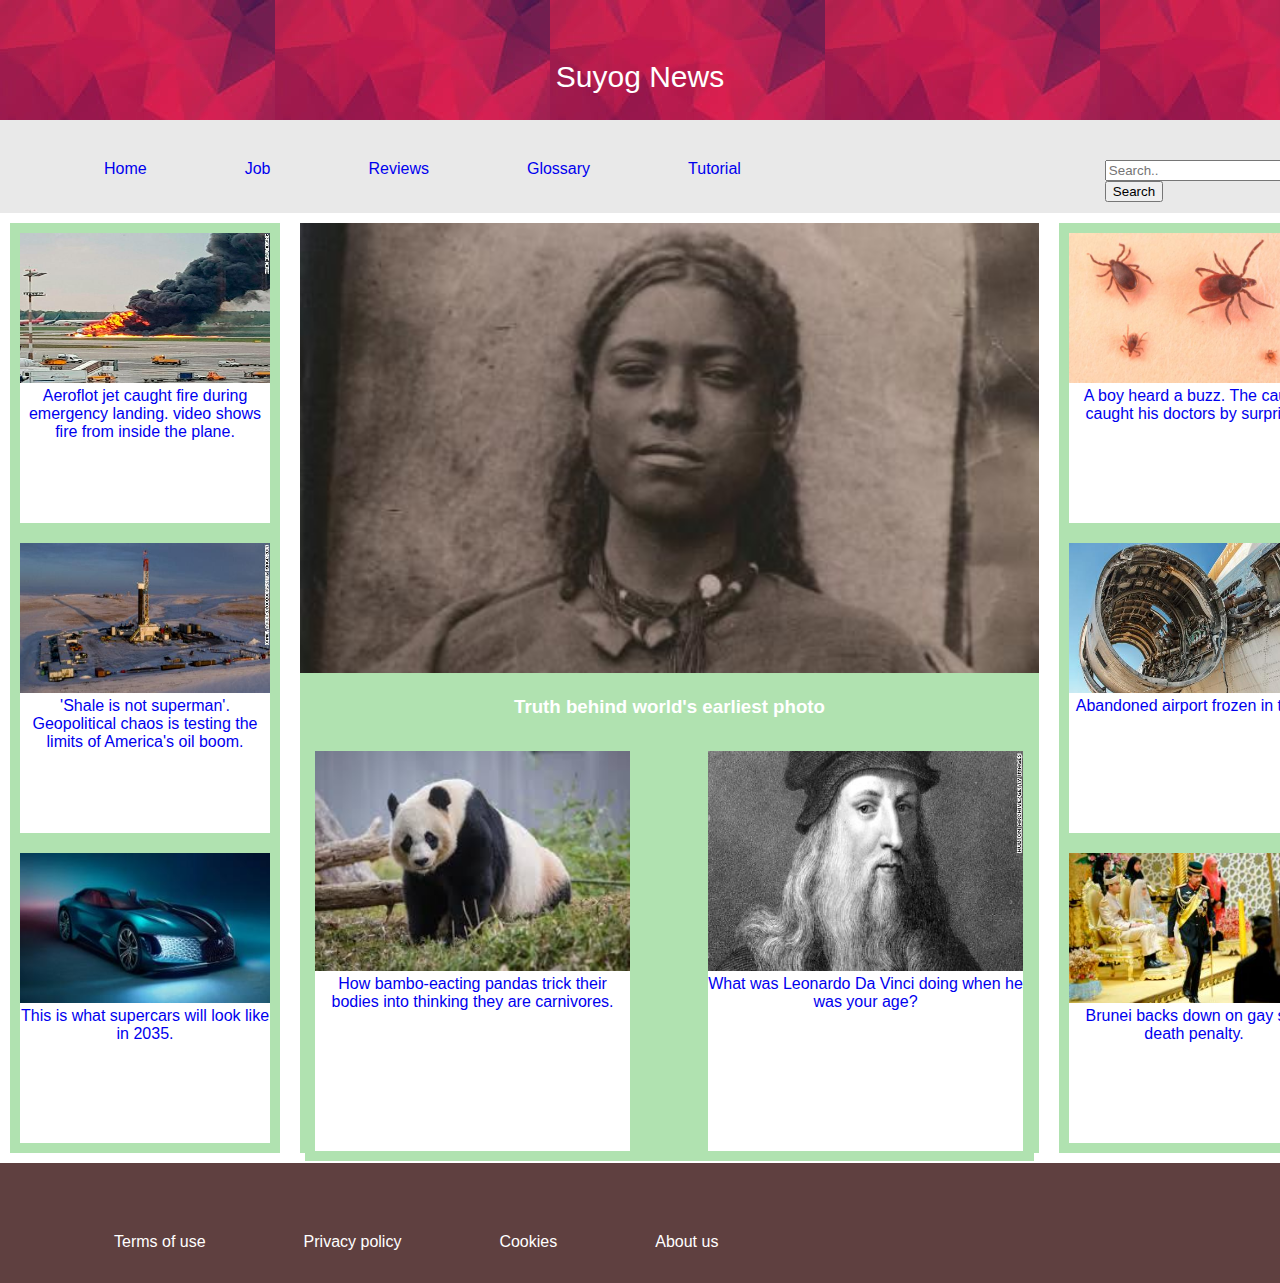
==== index.html @ c8f49dac "changed to index.html" ====
<!DOCTYPE html>
<html lang="en">
<head>
	<title>Home</title>
	<!-- links to css files -->
	<link rel="stylesheet" type="text/css" href="homestyle.css">
	<link rel="stylesheet" type="text/css" href="responsive.css">
	<meta name="viewport" content="width=device-width, initial-scale=1.0">
</head>
<body>
	<header>
		<p>Suyog News</p>
	</header>
	<!-- navigation bar -->
	<nav>
		<ul>
		<li><a href="home.html" class="button">Home</a></li>
		<li><a href="Jobs.html" class="button">Job</a></li>
		<li><a href="review.html" class="button">Reviews</a></li>
		<li><a href="glossary.html" class="button">Glossary</a></li>
		<li><a href="tutorial.html" class="button">Tutorial</a></li>
		</ul>
		<!-- search bar -->
		<div class="search-bar">
			<input type="text" placeholder="Search..">
			<button type="submit">Search</button>
		</div>
	</nav>
	<section>
		<!-- news in the  left side -->
		<div class="left">
			<div>
				<a href="https://www.bbc.com/news/world-europe-48171392">
					<img src="plane_crash.jpg" alt="plane" height="150" width="250">
					Aeroflot jet caught fire during emergency landing. video shows fire from inside the plane.
				</a>
			</div>
			<div>
				<a href="https://edition.cnn.com/2019/05/03/business/oil-boom-venezuela-iran/index.html">
					<img src="oilrig.jpg" alt="oil" height="150" width="250">
					'Shale is not superman'. Geopolitical chaos is testing the limits of America's oil boom.
				</a>
			</div>
			<div>
				<a href="https://edition.cnn.com/videos/sports/2019/04/11/ds-techeetah-rome-eprix-supercharged-vision-spt-intl.cnn">
					<img src="car.jpg" alt="car" height="150" width="250">
					This is what supercars will look like in 2035.
				</a>
			</div>
		</div>
		<!-- news in the center upper -->
		<div class="center">
			<div class="upper">
				<a href="">
				<img src="main_image.jpg" alt="main image" height="450" width="739">
				<h3>Truth behind world's earliest photo</h3>
				</a>
			</div>
			<!-- news in the center lower -->
			<div class="lower">
				<div style="margin-right: 68px;">
					<a href="https://edition.cnn.com/style/article/louvre-album-of-the-world/index.html">
						<img src="panda.jpg" alt="panda" height="220" width="315">
						How bambo-eacting pandas trick their bodies into thinking they are carnivores.
					</a>
				</div>
				<div>
					<a href="https://edition.cnn.com/interactive/style/leonardo500/">
						<img src="da_vinci.jpg" alt="da vinci" height="220" width="315">
						What was Leonardo Da Vinci doing when he was your age?
					</a>
				</div>
			</div>
		</div>
		<!-- news in the  right side -->
			<div class="right">
				<div>
					<a href="https://edition.cnn.com/2019/05/01/health/tick-ear-study/index.html">
						<img src="bug.jpg" alt="bug" height="150" width="250">
						A boy heard a buzz. The cause caught his doctors by surprise.
					</a>
				</div>
				<div>
					<a href="https://edition.cnn.com/travel/article/nicosia-airport-abandoned-cyprus/index.html">
						<img src="plane_parts.jpg" alt="plane parts" height="150" width="250">
						Abandoned airport frozen in time.
					</a>
				</div>
				<div>
					<a href="https://edition.cnn.com/2019/05/05/asia/brunei-lgbt-death-penalty-intl/index.html">
						<img src="brunei.jpg" alt="brunei" height="150" width="250">
						Brunei backs down on gay sex death penalty.
					</a>
				</div>
			</div>
		
	</section>
	<footer><ul><!-- links in the footer -->
			<li><a href="" class="button">Terms of use</a></li>
			<li><a href="" class="button">Privacy policy</a></li>
			<li><a href="" class="button">Cookies</a></li>
			<li><a href="" class="button">About us</a></li>
			</ul>
	</footer>


</body>
</html>
---- homestyle.css ----
body
{
	margin: 0px;
	padding: 0px;
	font-family: Arial;
}
nav
{
	display:flex;
	background-color: #e9e9e9;

}
/* ul of header and footer*/
ul
{
	display: flex;
}
li
{

	list-style-type: none;
	margin-left: 30px;
	padding-top: 5px;
}
header
{
	background-image:url(header.jpg);
	height: 100px;
	text-align: center;
	padding: 10px;
	background-size: auto;
}
header p 
{
	margin-top: 50px;
	color: white;
	font-size: 30px;
}
.button
{
  border: none;
  padding: 15px 32px;
  text-align: center;
  text-decoration: none;
  display: inline-block;
  font-size: 16px;
  margin: 4px 2px;
  cursor: pointer;
}
section
{
	
	height: 950px;
	display: flex;
	flex-direction: row;
	justify-content: space-between;
	
}
section a
{
	text-decoration: none;
}

footer
{
	height: 100px;
	text-align: center;
	padding: 10px;	
	display: flex;
	background-color: #5f4040;
}
footer li
{
	margin-top: 20px;
}
footer a
{
	color: white;
	cursor: pointer;
}
.left
{
	display:flex;
	flex-direction: column;
	background-color: #b0e2b0;
	margin: 10px;	
	flex-grow: 0;
}
section .left div 
{
	border-style:hidden;
	height:300px;
	width:250px;
	margin: 10px;
	background-color: white;
	cursor: pointer;
	transition: box-shadow;

}
.center
{
	display:flex;
	flex-direction: column;
	background-color: #b0e2b0;
	margin: 10px;
	flex-grow: 2;
}
section .center .upper
{
	border-style:hidden;
	height:auto;
	width:auto;
	cursor: pointer;
	transition: box-shadow;
}
section h3
{
	right: 25%;
	color: white;
}
section .center .lower
{
	display:flex;
	background-color: #b0e2b0;
	margin: 5px;
	flex-wrap: wrap;
}
section .center .lower div
{
	border-style:hidden;
	height:400px;
	width:315px;
	margin: 10px;
	background-color: white;
	cursor: pointer;
	transition: box-shadow;
}
section .right
{
	display:flex;
	flex-direction: column;
	background-color: #b0e2b0;
	margin: 10px;
	width: 280px;
	flex-grow: 0;
}
section .right div
{
	border-style:hidden;
	height:300px;
	width:250px;
	margin: 10px;
	background-color: white;
	cursor: pointer;
	transition: box-shadow;
}
nav a:hover
{
  background-color: #ddd;
}
.search-bar
{
      margin-left: 330px;
      margin-top: 40px;

}
section
{
	text-align: center;
}
section a:hover
{
	text-decoration: underline;
}
footer a:hover
{
	text-decoration: underline;
}
section .left div:hover
{
	box-shadow: 1px 1px 30px -10px;
}
section .right div:hover
{
	box-shadow: 1px 1px 30px -10px;
}
section .center .lower div:hover
{
	box-shadow: 1px 1px 30px -10px;
}
section .center .upper:hover
{
	box-shadow: 1px 1px 30px -10px;
}
/*responsive mobile style*/
@media screen and (max-width: 600px)
{
	section .left
	{
		width: auto;
		order: 2;
	}
	section .center
	{
		width: auto;
		order: 1;
	}

	section .right
	{
		width: auto;
		order: 3;
	}
	section .left div
	{
		width: 410px;
		height: auto;
	}
	section .center .upper
	{
		width: auto;
		height: auto;
	}
	section .center .upper img
	{
		height: 298px;
	}
	section .center .lower div
	{
		width: auto;
		height: auto;
	}
	section .right div
	{
		width: 410px;
		height: auto;
	}
	img
	{
		width:409px;
		height: 200px;
	}
	section h3
	{
		top: 115%;
		right: 6%;
	}
}
/*responsive tablet style*/ 
@media screen and (min-width: 601px) and (max-width: 900px)
{
	section .left
	{
		width: auto;
		order: 2;
	}
	section .center
	{
		width: auto;
		order: 1;
	}

	section .right
	{
		width: auto;
		order: 3;
	}
	section .left div
	{
		width: auto;
		height: auto;
	}
	section .center .upper
	{
		width: auto;
		height: 500px;
	}
	section .center .upper img
	{
		height: 499px;
		width: 650px;
	}
	section .center .lower div
	{
		width: auto;
		height: auto;
	}
	section .right div
	{
		width: auto;
		height: auto;
	}
	img
	{
		width:630px;
		height: 300px;
	}
	section h3
	{
		top: 140%;
		right: 6%;
	}
}
---- responsive.css ----
/*mobile style*/
@media screen and (max-width: 600px)
{
	header
	{
		height: 100px;
		width: auto;
	}
	nav
	{
		flex-direction: column;
		height: 380px;
	}
	li
	{
		align-self: center;
	}
	.search-bar
	{
		margin-top: 10px;
		margin-left: 150px;
	}
	footer
	{
		flex-direction: column;
		width: auto;
		height: auto;
	}
	section
	{
		flex-direction: column;
		height: auto;
	}
	ul
	{
		display: flex;
		flex-direction: column;
	}
}
/*tablet style*/
@media screen and (min-width: 601px) and (max-width: 900px)
{
	header
	{
		height: 100px;
		width: auto;
	}
	nav
	{
		flex-direction: column;
		height: 380px;
	}
	li
	{
		align-self: center;
	}
	.search-bar
	{
		margin-top: 10px;
		margin-left: 250px;
	}
	footer
	{
		flex-direction: column;
		width: auto;
		height: auto;
	}
	section
	{
		flex-direction: column;
		height: auto;
	}
	ul
	{
		display: flex;
		flex-direction: column;
	}
}
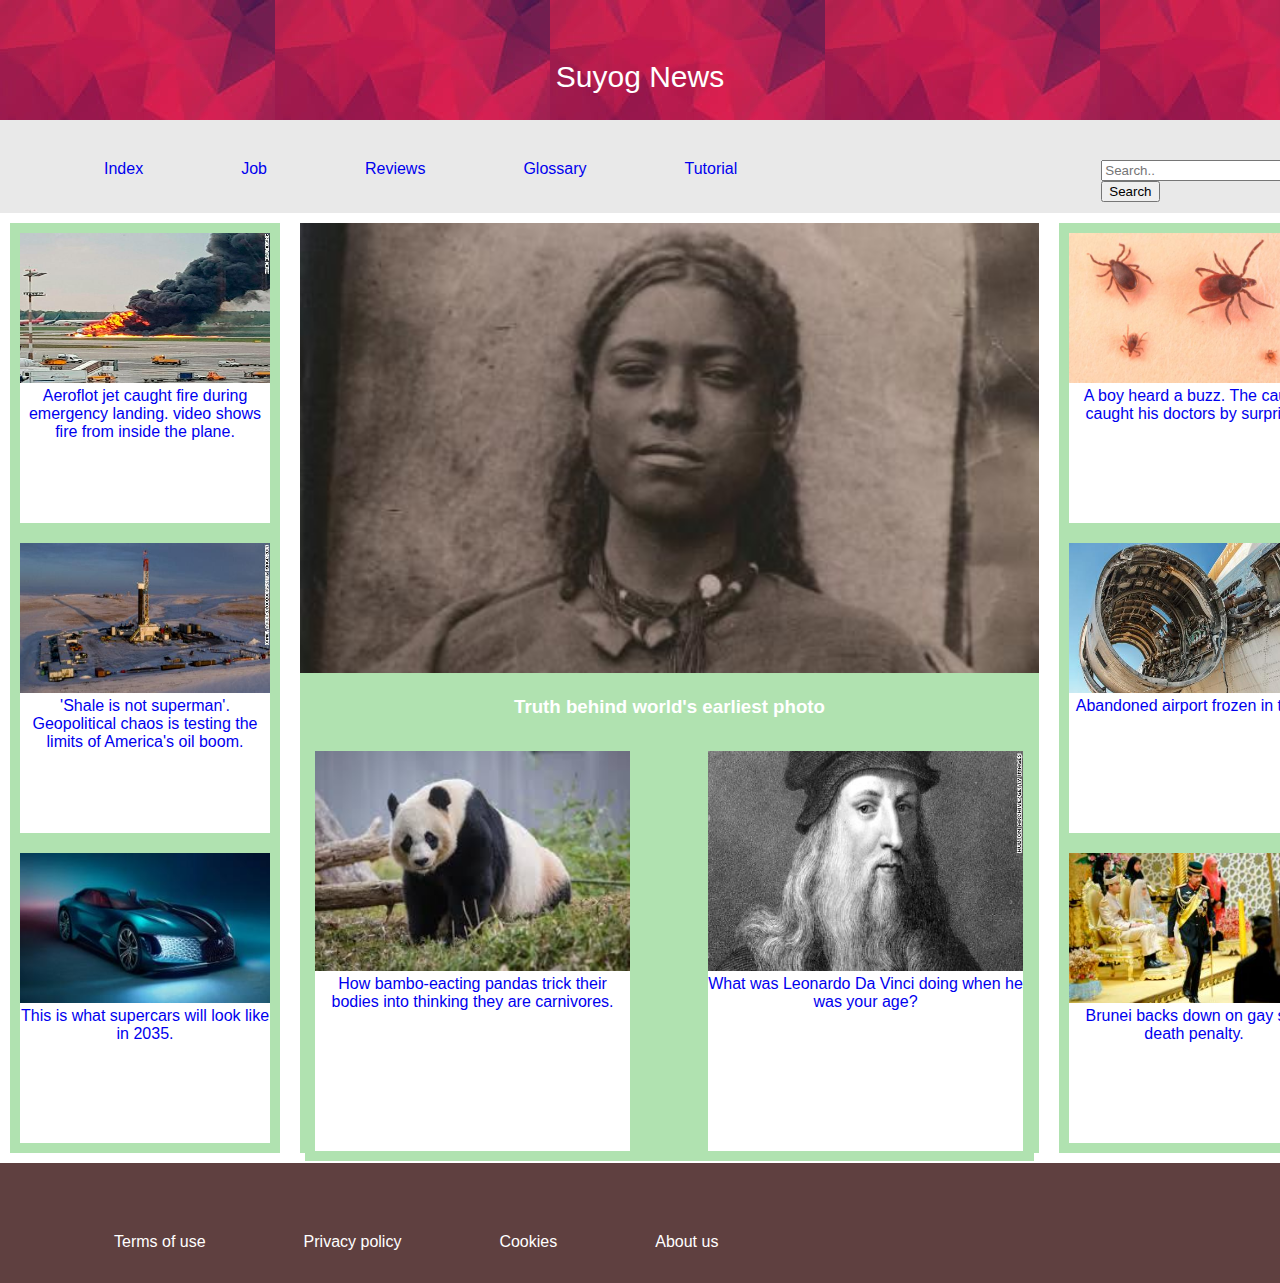
==== commit a6177eff: "changed the links" ====
--- a/index.html
+++ b/index.html
@@ -1,7 +1,7 @@
 <!DOCTYPE html>
 <html lang="en">
 <head>
-	<title>Home</title>
+	<title>Index</title>
 	<!-- links to css files -->
 	<link rel="stylesheet" type="text/css" href="homestyle.css">
 	<link rel="stylesheet" type="text/css" href="responsive.css">
@@ -14,7 +14,7 @@
 	<!-- navigation bar -->
 	<nav>
 		<ul>
-		<li><a href="home.html" class="button">Home</a></li>
+		<li><a href="index.html" class="button">Index</a></li>
 		<li><a href="Jobs.html" class="button">Job</a></li>
 		<li><a href="review.html" class="button">Reviews</a></li>
 		<li><a href="glossary.html" class="button">Glossary</a></li>
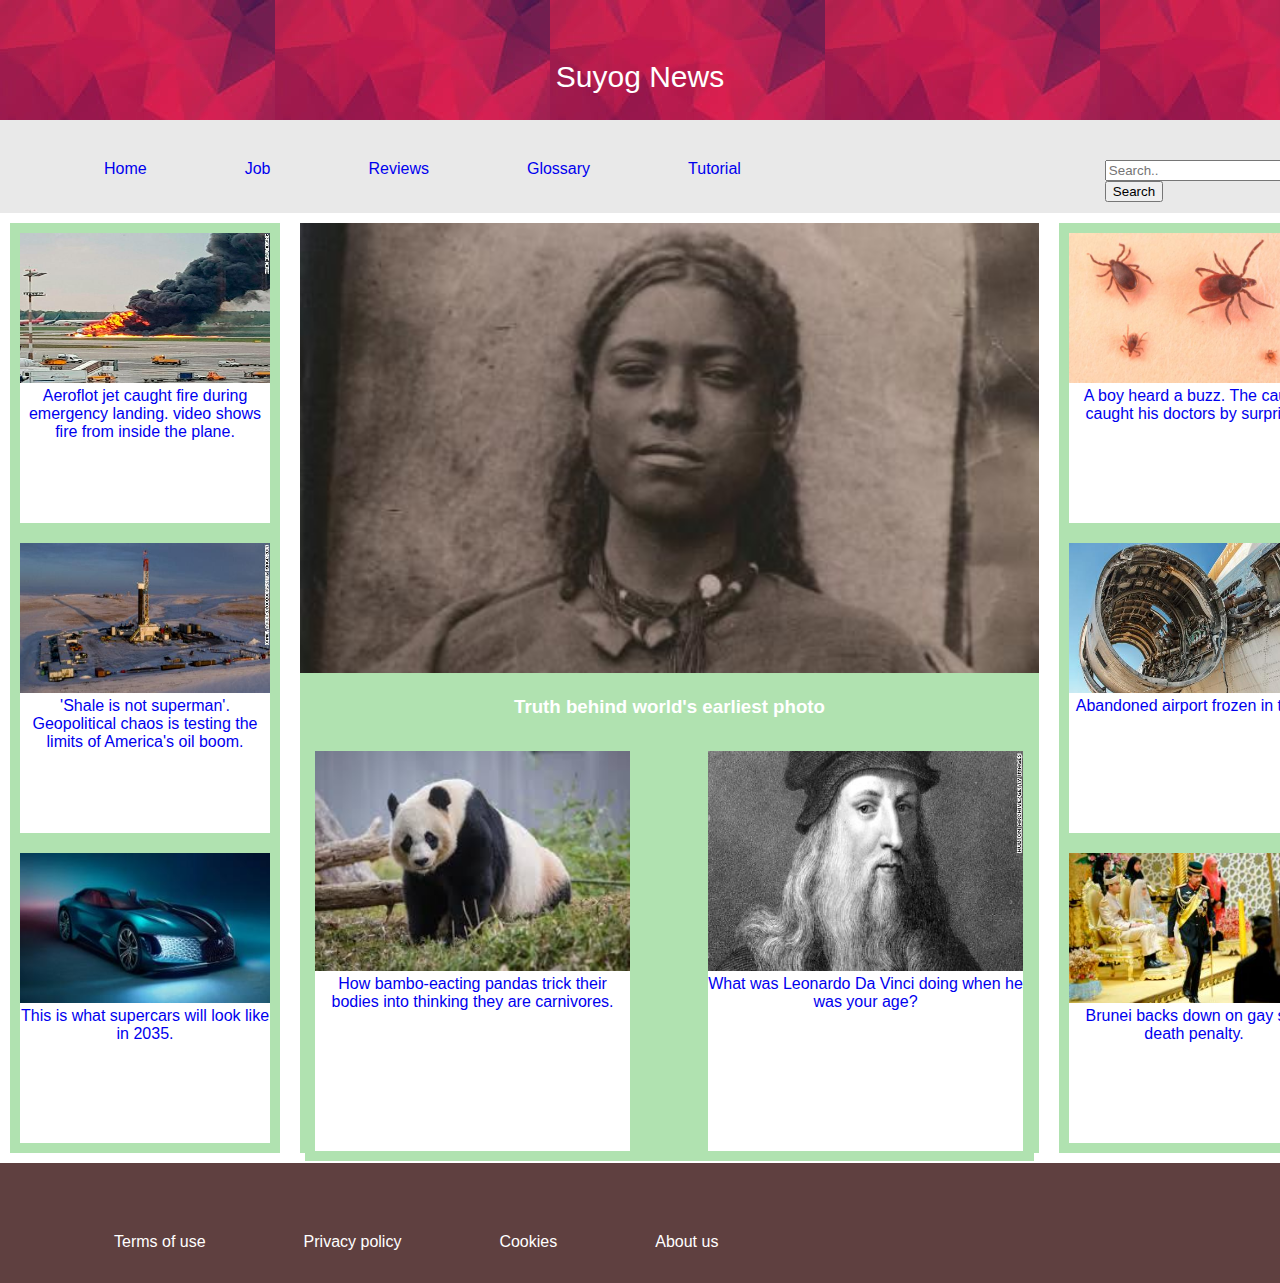
==== commit 0f6754a6: "changed links" ====
--- a/index.html
+++ b/index.html
@@ -14,8 +14,8 @@
 	<!-- navigation bar -->
 	<nav>
 		<ul>
-		<li><a href="index.html" class="button">Index</a></li>
-		<li><a href="Jobs.html" class="button">Job</a></li>
+		<li><a href="index.html" class="button">Home</a></li>
+		<li><a href="jobs.html" class="button">Job</a></li>
 		<li><a href="review.html" class="button">Reviews</a></li>
 		<li><a href="glossary.html" class="button">Glossary</a></li>
 		<li><a href="tutorial.html" class="button">Tutorial</a></li>
